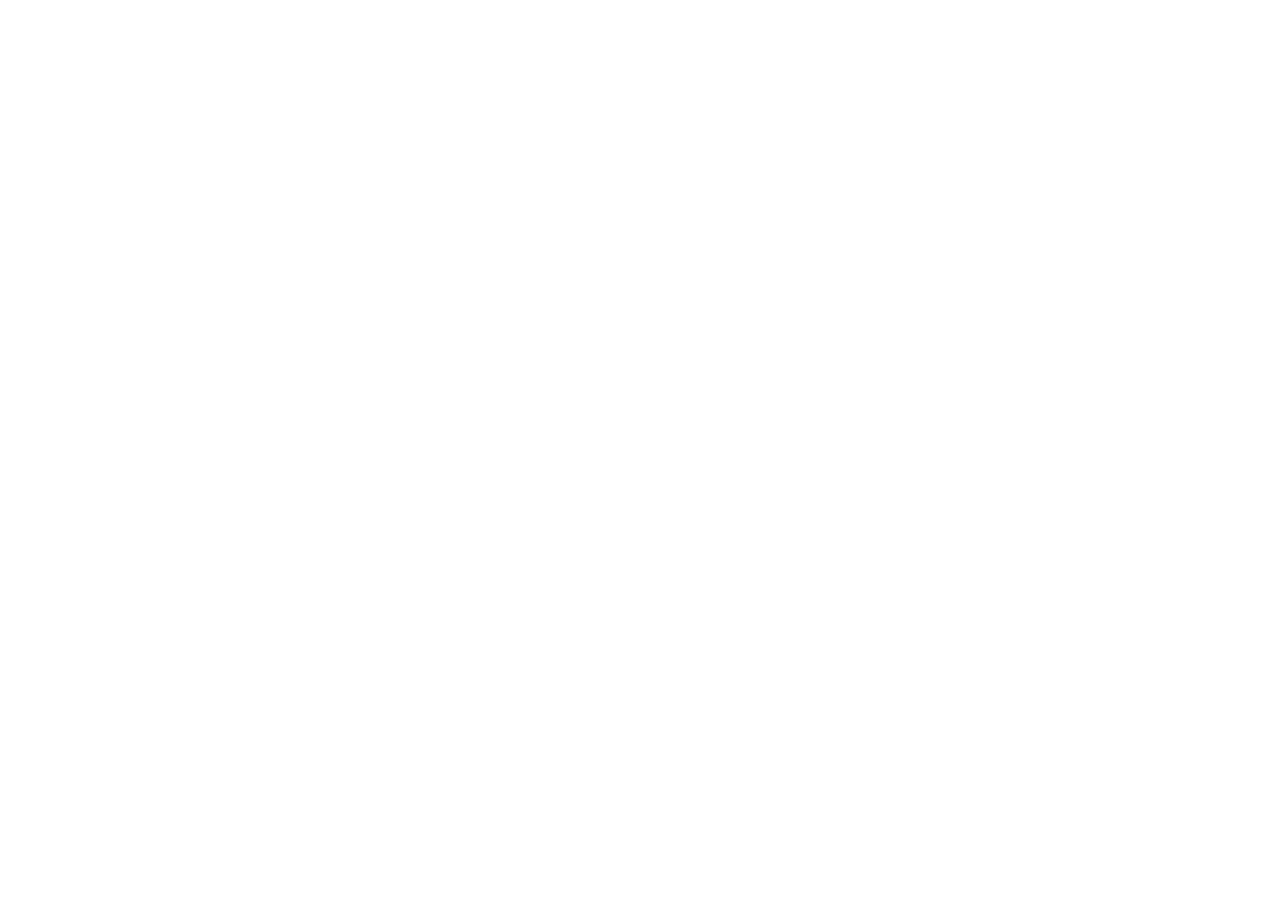
==== pages/login.html @ dabd1df9 "Se modifica todo" ====
<!DOCTYPE html>
<html lang="en">
  <head>
    <meta charset="UTF-8" />
    <meta name="viewport" content="width=device-width, initial-scale=1.0" />
    <title>Document</title>
  </head>
  <body></body>
</html>
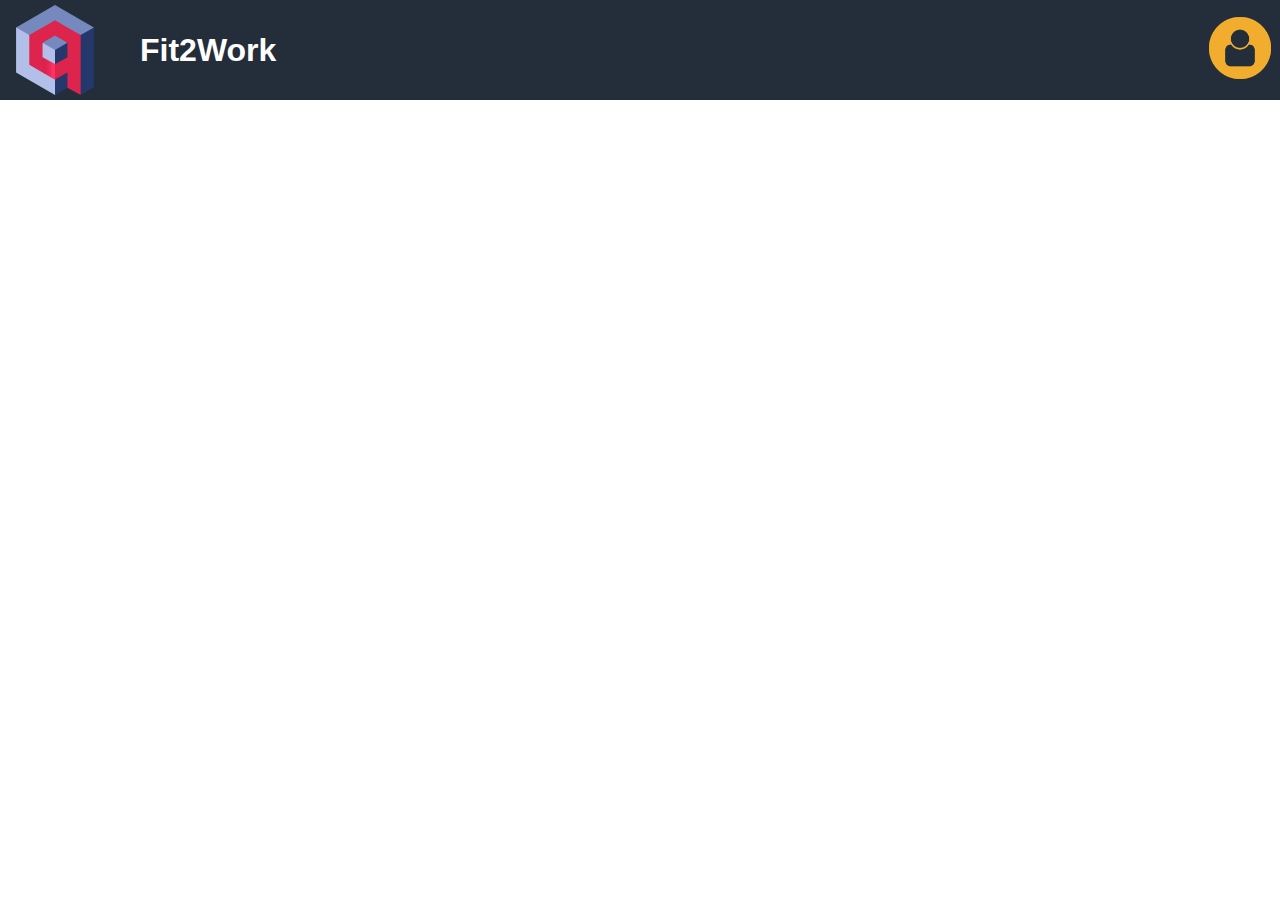
==== commit c4efb680: "Se agrega el login y el sso" ====
--- a/pages/login.html
+++ b/pages/login.html
@@ -3,7 +3,26 @@
   <head>
     <meta charset="UTF-8" />
     <meta name="viewport" content="width=device-width, initial-scale=1.0" />
-    <title>Document</title>
+    <link rel="stylesheet" href="/assets/login.css" />
+    <link
+      rel="shortcut icon"
+      href="/img/favicon-32x32.png"
+      type="image/x-icon"
+    />
+    <title>Crea tu cuenta</title>
   </head>
-  <body></body>
+  <body>
+    <header>
+      <div class="container_header">
+        <div class="logo">
+          <img src="/img/million-icon.svg" id="logo-page" alt="logo-page" />
+          <h1>Fit2Work</h1>
+        </div>
+        <div class="logo-user">
+          <img id="user-img" src="/img/1487716857-user_81635.png" alt="" />
+        </div>
+      </div>
+    </header>
+    <main></main>
+  </body>
 </html>
--- a/assets/login.css
+++ b/assets/login.css
@@ -0,0 +1,44 @@
+* {
+  margin: 0;
+  padding: 0;
+  box-sizing: border-box;
+  font-family: "Poppins", sans-serif;
+}
+/* --------------------------------- SIGN IN -------------------------------- */
+header {
+  background-color: #242d3a;
+  width: 100%;
+  height: 100px;
+  color: white;
+}
+
+.logo {
+  display: flex;
+  justify-content: center;
+  align-items: center;
+  gap: 35px;
+}
+
+#search-bar {
+  width: 500px;
+  height: 40px;
+  align-self: center;
+  border-radius: 5px;
+}
+
+#logo-page {
+  width: 100px;
+  height: 90px;
+}
+
+#user-img {
+  width: 70px;
+  height: 70px;
+}
+
+.container_header {
+  display: flex;
+  justify-content: space-between;
+  align-items: center;
+  padding: 5px;
+}
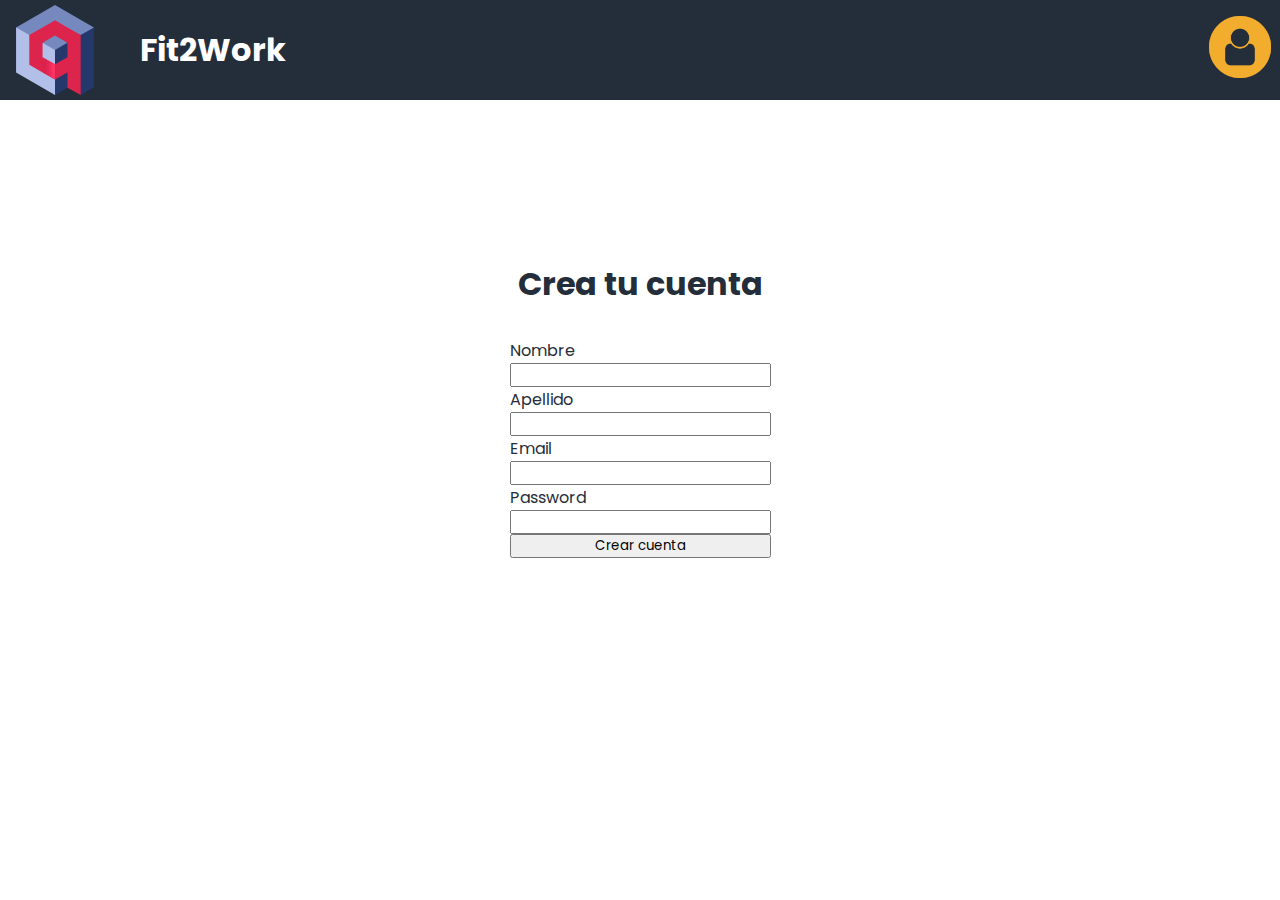
==== commit 8927f10e: "Se arreglan algunas cajas contenedoras" ====
--- a/pages/login.html
+++ b/pages/login.html
@@ -8,6 +8,14 @@
       rel="shortcut icon"
       href="/img/favicon-32x32.png"
       type="image/x-icon"
+    />
+    <link rel="preconnect" href="https://fonts.googleapis.com" />
+    <link rel="preconnect" href="https://fonts.gstatic.com" crossorigin />
+    <link rel="preconnect" href="https://fonts.googleapis.com" />
+    <link rel="preconnect" href="https://fonts.gstatic.com" crossorigin />
+    <link
+      href="https://fonts.googleapis.com/css2?family=Poppins:ital,wght@0,400;0,900;1,900&display=swap"
+      rel="stylesheet"
     />
     <title>Crea tu cuenta</title>
   </head>
@@ -23,6 +31,21 @@
         </div>
       </div>
     </header>
-    <main></main>
+    <main>
+      <div class="login-container">
+        <h1>Crea tu cuenta</h1>
+        <form class="login__form" action="">
+          <label for="name">Nombre</label>
+          <input type="text" id="name" />
+          <label for="surname">Apellido</label>
+          <input type="text" id="surname" />
+          <label for="email">Email</label>
+          <input type="email" id="email" />
+          <label for="password">Password</label>
+          <input type="password" id="password" />
+          <button>Crear cuenta</button>
+        </form>
+      </div>
+    </main>
   </body>
 </html>
--- a/assets/login.css
+++ b/assets/login.css
@@ -42,3 +42,26 @@
   align-items: center;
   padding: 5px;
 }
+
+main {
+  display: flex;
+  justify-content: center;
+  align-items: center;
+  gap: 80px;
+}
+
+.login-container,
+.sso-container {
+  color: #242d3a;
+  display: flex;
+  flex-direction: column;
+  justify-content: center;
+  align-items: center;
+  margin-top: 10rem;
+  gap: 30px;
+}
+
+.login__form {
+  display: flex;
+  flex-direction: column;
+}
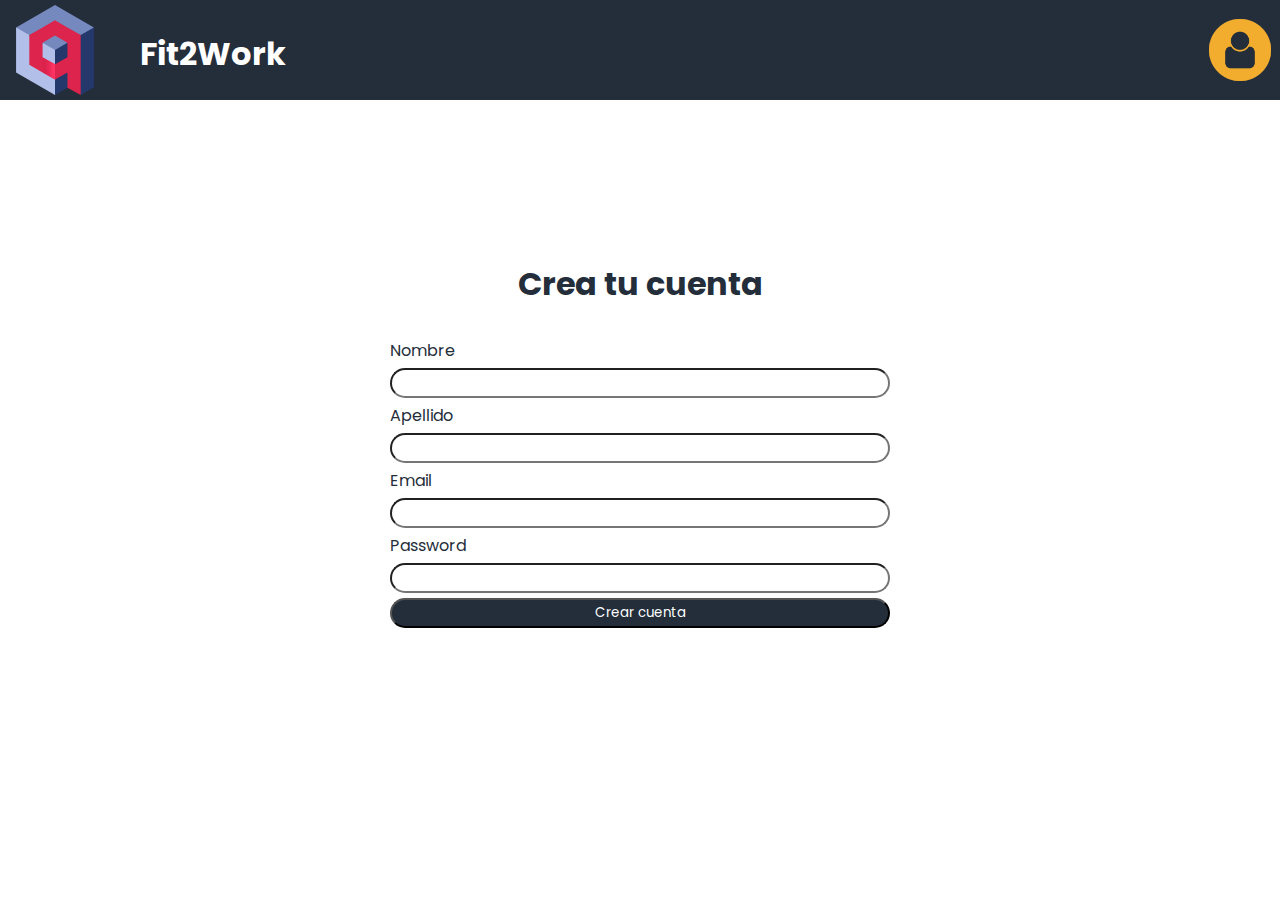
==== commit 006f154c: "Se agregan cositas" ====
--- a/pages/login.html
+++ b/pages/login.html
@@ -23,7 +23,9 @@
     <header>
       <div class="container_header">
         <div class="logo">
-          <img src="/img/million-icon.svg" id="logo-page" alt="logo-page" />
+          <a href="/index.html"
+            ><img src="/img/million-icon.svg" id="logo-page" alt="logo-page"
+          /></a>
           <h1>Fit2Work</h1>
         </div>
         <div class="logo-user">
--- a/assets/login.css
+++ b/assets/login.css
@@ -64,4 +64,17 @@
 .login__form {
   display: flex;
   flex-direction: column;
+  gap: 5px;
 }
+
+input,
+button {
+  width: 500px;
+  height: 30px;
+  border-radius: 20px;
+}
+
+button {
+  color: white;
+  background-color: #242d3a;
+}
